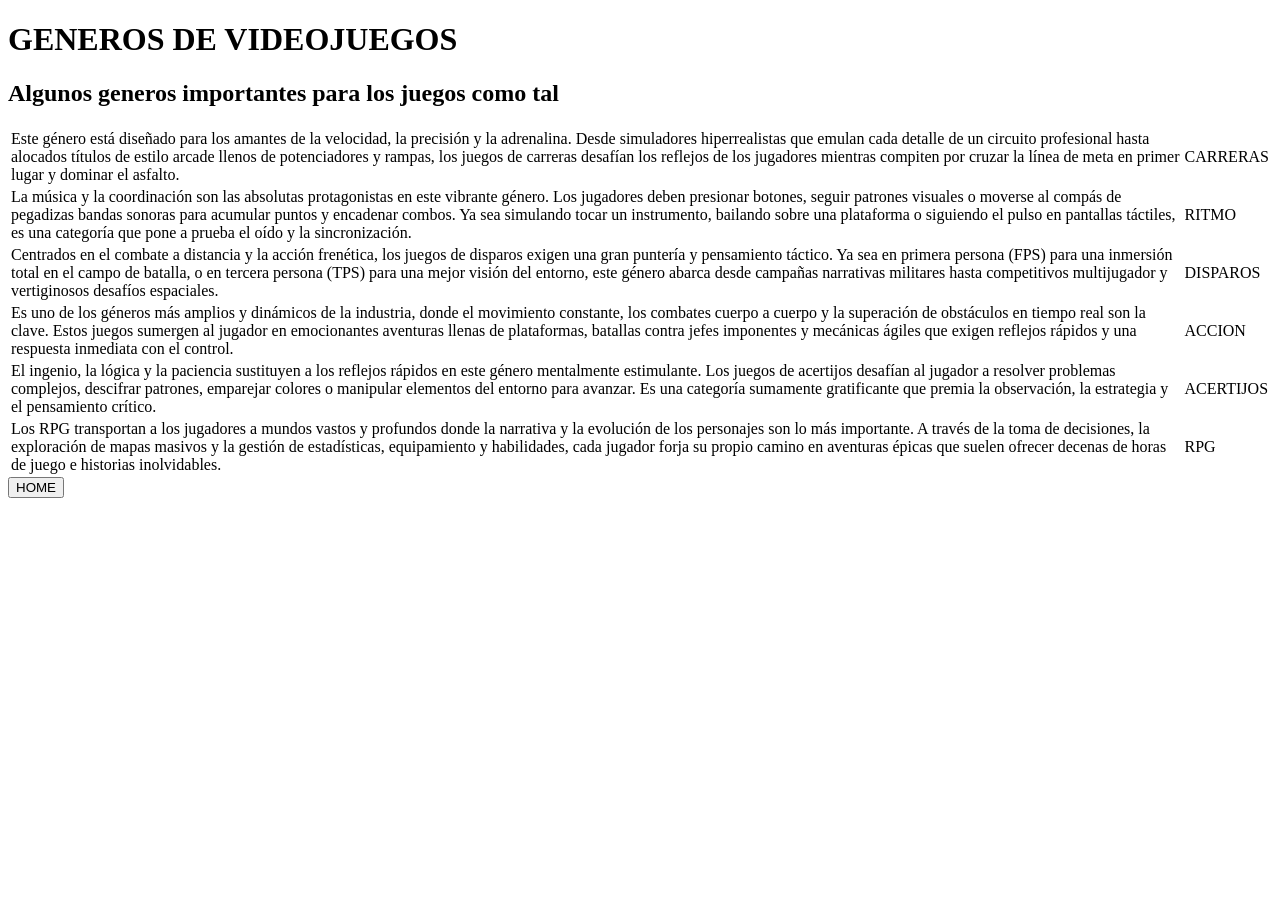
==== generos.html @ 647cb104 "html plano" ====
<!DOCTYPE html>
<html lang="es">
<head>
    <meta charset="UTF-8">
    <meta name="viewport" content="width=device-width, initial-scale=1.0">
    <title>GENEROS</title>
</head>
<body>
<h1>GENEROS DE VIDEOJUEGOS</h1>
<h2>Algunos generos importantes para los juegos como tal</h2>
    <!--Hacer click a la imagen abre el texto-->
<table class="plataformas">
        <tr>
            <td>Este género está diseñado para los amantes de la velocidad, la precisión y la adrenalina. Desde simuladores hiperrealistas que emulan cada detalle de un circuito profesional hasta alocados títulos de estilo arcade llenos de potenciadores y rampas, los juegos de carreras desafían los reflejos de los jugadores mientras compiten por cruzar la línea de meta en primer lugar y dominar el asfalto.</td>
            <td>CARRERAS</td>
        </tr>
        <div>

        <tr>
            <td>La música y la coordinación son las absolutas protagonistas en este vibrante género. Los jugadores deben presionar botones, seguir patrones visuales o moverse al compás de pegadizas bandas sonoras para acumular puntos y encadenar combos. Ya sea simulando tocar un instrumento, bailando sobre una plataforma o siguiendo el pulso en pantallas táctiles, es una categoría que pone a prueba el oído y la sincronización.</td>
            <td>RITMO</td>
        </tr>
        <div>

        <tr>            
            <td>Centrados en el combate a distancia y la acción frenética, los juegos de disparos exigen una gran puntería y pensamiento táctico. Ya sea en primera persona (FPS) para una inmersión total en el campo de batalla, o en tercera persona (TPS) para una mejor visión del entorno, este género abarca desde campañas narrativas militares hasta competitivos multijugador y vertiginosos desafíos espaciales.</td>
            <td>DISPAROS</td>
        <div>

        <tr>  
            <td>Es uno de los géneros más amplios y dinámicos de la industria, donde el movimiento constante, los combates cuerpo a cuerpo y la superación de obstáculos en tiempo real son la clave. Estos juegos sumergen al jugador en emocionantes aventuras llenas de plataformas, batallas contra jefes imponentes y mecánicas ágiles que exigen reflejos rápidos y una respuesta inmediata con el control.</td>          
            <td>ACCION</td>
        <div>

        <tr>              
            <td>El ingenio, la lógica y la paciencia sustituyen a los reflejos rápidos en este género mentalmente estimulante. Los juegos de acertijos desafían al jugador a resolver problemas complejos, descifrar patrones, emparejar colores o manipular elementos del entorno para avanzar. Es una categoría sumamente gratificante que premia la observación, la estrategia y el pensamiento crítico.</td>
            <td>ACERTIJOS</td>
        <div>

        <tr>
            <td>Los RPG transportan a los jugadores a mundos vastos y profundos donde la narrativa y la evolución de los personajes son lo más importante. A través de la toma de decisiones, la exploración de mapas masivos y la gestión de estadísticas, equipamiento y habilidades, cada jugador forja su propio camino en aventuras épicas que suelen ofrecer decenas de horas de juego e historias inolvidables.</td>
            <td>RPG</td>
        </tr>
</table>
<div>
<button class="home" onclick="document.location='main.html'">HOME</button>
</body>
</html>
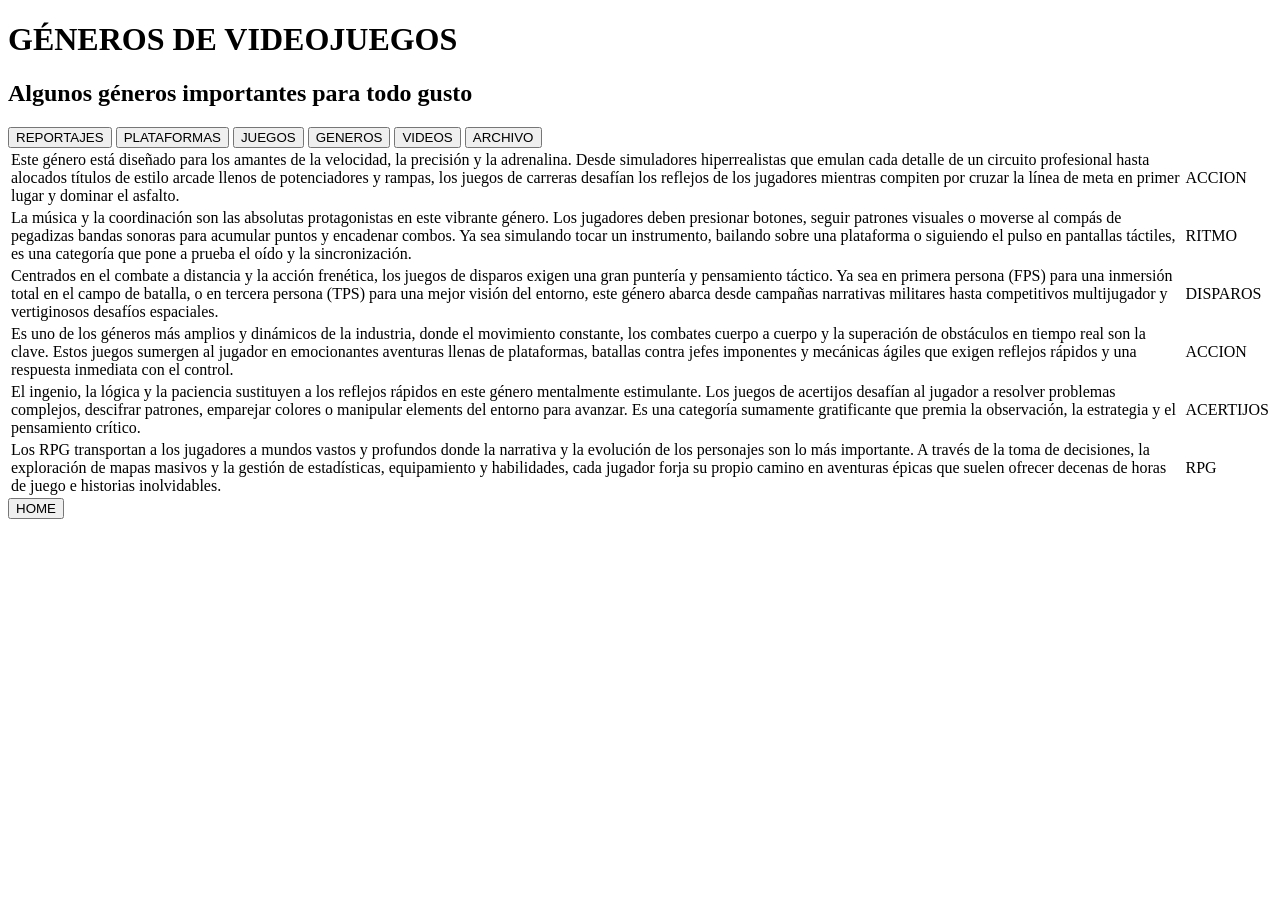
==== commit 65da0abb: "html con clases para css" ====
--- a/generos.html
+++ b/generos.html
@@ -4,45 +4,55 @@
     <meta charset="UTF-8">
     <meta name="viewport" content="width=device-width, initial-scale=1.0">
     <title>GENEROS</title>
+    <link rel="stylesheet" href="generosEstilo.css">
 </head>
 <body>
-<h1>GENEROS DE VIDEOJUEGOS</h1>
-<h2>Algunos generos importantes para los juegos como tal</h2>
-    <!--Hacer click a la imagen abre el texto-->
-<table class="plataformas">
-        <tr>
-            <td>Este género está diseñado para los amantes de la velocidad, la precisión y la adrenalina. Desde simuladores hiperrealistas que emulan cada detalle de un circuito profesional hasta alocados títulos de estilo arcade llenos de potenciadores y rampas, los juegos de carreras desafían los reflejos de los jugadores mientras compiten por cruzar la línea de meta en primer lugar y dominar el asfalto.</td>
-            <td>CARRERAS</td>
-        </tr>
-        <div>
 
-        <tr>
-            <td>La música y la coordinación son las absolutas protagonistas en este vibrante género. Los jugadores deben presionar botones, seguir patrones visuales o moverse al compás de pegadizas bandas sonoras para acumular puntos y encadenar combos. Ya sea simulando tocar un instrumento, bailando sobre una plataforma o siguiendo el pulso en pantallas táctiles, es una categoría que pone a prueba el oído y la sincronización.</td>
-            <td>RITMO</td>
-        </tr>
-        <div>
+  <div class="ventana-archivo">
 
-        <tr>            
-            <td>Centrados en el combate a distancia y la acción frenética, los juegos de disparos exigen una gran puntería y pensamiento táctico. Ya sea en primera persona (FPS) para una inmersión total en el campo de batalla, o en tercera persona (TPS) para una mejor visión del entorno, este género abarca desde campañas narrativas militares hasta competitivos multijugador y vertiginosos desafíos espaciales.</td>
-            <td>DISPAROS</td>
-        <div>
+    <header class="header-inicio">
+        <h1>GÉNEROS DE VIDEOJUEGOS</h1>
+        <h2>Algunos géneros importantes para todo gusto</h2>
+    </header>
+        
+    <nav class="menu-navegacion">
+        <button id="REPORTAJES" onclick="document.location='reportajes.html'">REPORTAJES</button>
+        <button id="PLATAFORMAS" onclick="document.location='plataformas.html'">PLATAFORMAS</button>
+        <button id="JUEGOS" onclick="document.location='juegos.html'">JUEGOS</button>
+        <button id="GENEROS" onclick="document.location='generos.html'">GENEROS</button>
+        <button id="VIDEOS" onclick="document.location='videos.html'">VIDEOS</button>
+        <button id="ARCHIVO" onclick="document.location='archivo.html'">ARCHIVO</button>
+    </nav>
 
-        <tr>  
-            <td>Es uno de los géneros más amplios y dinámicos de la industria, donde el movimiento constante, los combates cuerpo a cuerpo y la superación de obstáculos en tiempo real son la clave. Estos juegos sumergen al jugador en emocionantes aventuras llenas de plataformas, batallas contra jefes imponentes y mecánicas ágiles que exigen reflejos rápidos y una respuesta inmediata con el control.</td>          
-            <td>ACCION</td>
-        <div>
+    <table class="generos">
+            <tr>
+                <td class="tabla-descripcion">Este género está diseñado para los amantes de la velocidad, la precisión y la adrenalina. Desde simuladores hiperrealistas que emulan cada detalle de un circuito profesional hasta alocados títulos de estilo arcade llenos de potenciadores y rampas, los juegos de carreras desafían los reflejos de los jugadores mientras compiten por cruzar la línea de meta en primer lugar y dominar el asfalto.</td>
+                <td class="titulo">ACCION</td> 
+            </tr>
+            <tr>
+                <td class="tabla-descripcion">La música y la coordinación son las absolutas protagonistas en este vibrante género. Los jugadores deben presionar botones, seguir patrones visuales o moverse al compás de pegadizas bandas sonoras para acumular puntos y encadenar combos. Ya sea simulando tocar un instrumento, bailando sobre una plataforma o siguiendo el pulso en pantallas táctiles, es una categoría que pone a prueba el oído y la sincronización.</td>
+                <td class="titulo">RITMO</td>
+            </tr>
 
-        <tr>              
-            <td>El ingenio, la lógica y la paciencia sustituyen a los reflejos rápidos en este género mentalmente estimulante. Los juegos de acertijos desafían al jugador a resolver problemas complejos, descifrar patrones, emparejar colores o manipular elementos del entorno para avanzar. Es una categoría sumamente gratificante que premia la observación, la estrategia y el pensamiento crítico.</td>
-            <td>ACERTIJOS</td>
-        <div>
+            <tr>            
+                <td class="tabla-descripcion">Centrados en el combate a distancia y la acción frenética, los juegos de disparos exigen una gran puntería y pensamiento táctico. Ya sea en primera persona (FPS) para una inmersión total en el campo de batalla, o en tercera persona (TPS) para una mejor visión del entorno, este género abarca desde campañas narrativas militares hasta competitivos multijugador y vertiginosos desafíos espaciales.</td>
+                <td class="titulo">DISPAROS</td>
+            </tr> <tr>  
+                <td class="tabla-descripcion">Es uno de los géneros más amplios y dinámicos de la industria, donde el movimiento constante, los combates cuerpo a cuerpo y la superación de obstáculos en tiempo real son la clave. Estos juegos sumergen al jugador en emocionantes aventuras llenas de plataformas, batallas contra jefes imponentes y mecánicas ágiles que exigen reflejos rápidos y una respuesta inmediata con el control.</td>          
+                <td class="titulo">ACCION</td>
+            </tr> <tr>            
+                <td class="tabla-descripcion">El ingenio, la lógica y la paciencia sustituyen a los reflejos rápidos en este género mentalmente estimulante. Los juegos de acertijos desafían al jugador a resolver problemas complejos, descifrar patrones, emparejar colores o manipular elements del entorno para avanzar. Es una categoría sumamente gratificante que premia la observación, la estrategia y el pensamiento crítico.</td>
+                <td class="titulo">ACERTIJOS</td>
+            </tr> <tr>
+                <td class="tabla-descripcion">Los RPG transportan a los jugadores a mundos vastos y profundos donde la narrativa y la evolución de los personajes son lo más importante. A través de la toma de decisiones, la exploración de mapas masivos y la gestión de estadísticas, equipamiento y habilidades, cada jugador forja su propio camino en aventuras épicas que suelen ofrecer decenas de horas de juego e historias inolvidables.</td>
+                <td class="titulo">RPG</td>
+            </tr>
+    </table>
 
-        <tr>
-            <td>Los RPG transportan a los jugadores a mundos vastos y profundos donde la narrativa y la evolución de los personajes son lo más importante. A través de la toma de decisiones, la exploración de mapas masivos y la gestión de estadísticas, equipamiento y habilidades, cada jugador forja su propio camino en aventuras épicas que suelen ofrecer decenas de horas de juego e historias inolvidables.</td>
-            <td>RPG</td>
-        </tr>
-</table>
-<div>
-<button class="home" onclick="document.location='main.html'">HOME</button>
+    <div class="contenedor-boton-home">
+        <button class="home" onclick="document.location='main.html'">HOME</button>
+    </div>
+
+  </div> 
 </body>
 </html>
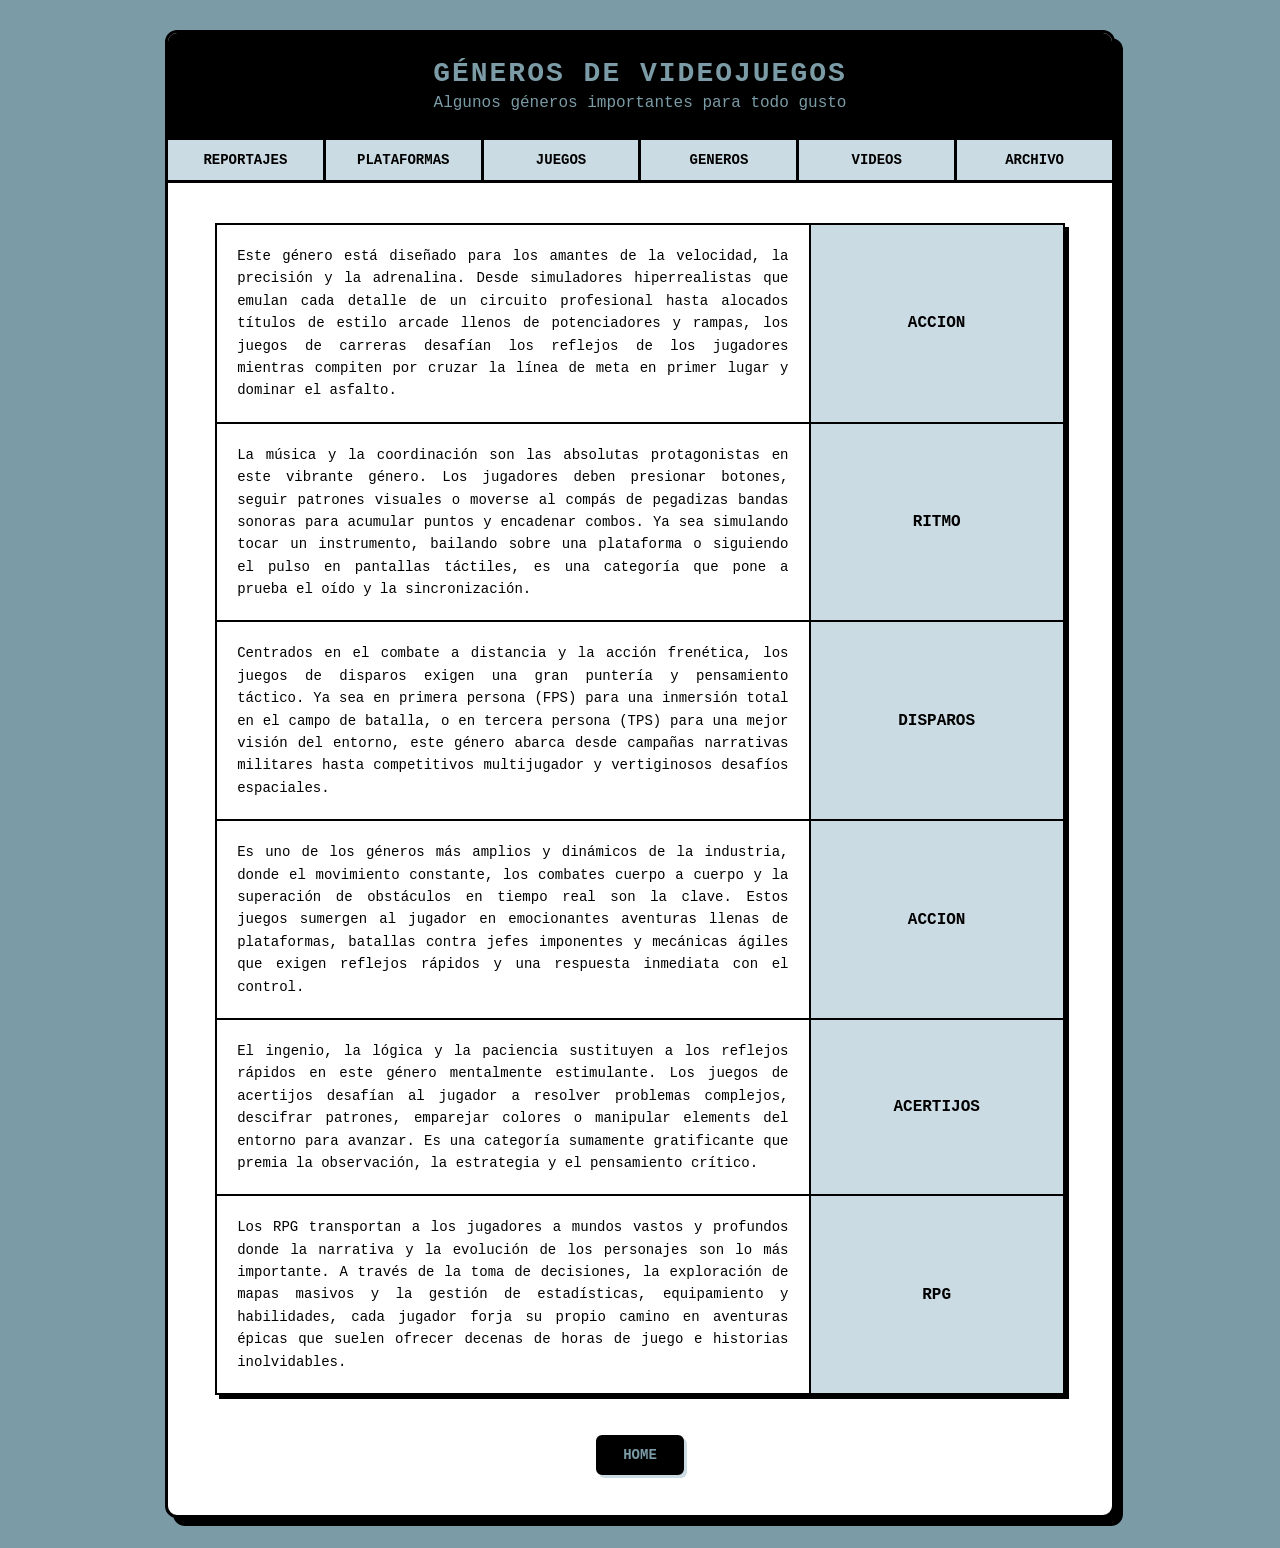
==== commit e2e7717d: "organizacion" ====
--- a/generos.html
+++ b/generos.html
@@ -4,7 +4,7 @@
     <meta charset="UTF-8">
     <meta name="viewport" content="width=device-width, initial-scale=1.0">
     <title>GENEROS</title>
-    <link rel="stylesheet" href="generosEstilo.css">
+    <link rel="stylesheet" href="css/generosEstilo.css">
 </head>
 <body>
 
--- a/css/generosEstilo.css
+++ b/css/generosEstilo.css
@@ -0,0 +1,123 @@
+* {
+    margin: 0;
+    padding: 0;
+    box-sizing: border-box;
+    font-family: 'Courier New', Courier, monospace;
+}
+
+body {
+    background-color: #7b9ba6;
+    padding: 30px 15px;
+    display: flex;
+    justify-content: center;
+}
+
+.ventana-archivo {
+    background-color: white;
+    border: 3px solid black;  
+    border-radius: 12px;
+    width: 100%;
+    max-width: 950px;
+    box-shadow: 8px 8px 0px black; 
+    overflow: hidden;
+}
+
+/* Encabezado */
+.header-inicio {
+    text-align: center;
+    padding: 25px 15px;
+    background-color: black;
+}
+
+.header-inicio h1 {
+    font-size: 28px;
+    letter-spacing: 2px;
+    margin-bottom: 5px;
+    color: #7b9ba6;
+}
+
+.header-inicio h2 {
+    font-size: 16px;
+    color: #7b9ba6;
+    font-weight: normal;
+}
+
+/* Botones de navegación */
+.menu-navegacion {
+    display: flex;
+    flex-wrap: wrap; 
+    border-top: 3px solid black;
+    border-bottom: 3px solid black;
+    background-color: #cbdbe3; 
+}
+
+.menu-navegacion button {
+    flex: 1;
+    min-width: 120px;
+    padding: 12px 5px;
+    background: transparent;
+    border: none;
+    border-right: 3px solid black; 
+    font-size: 14px;
+    font-weight: bold;
+    cursor: pointer;
+    color: black;
+    transition: background 0.2s;
+}
+
+.menu-navegacion button:last-child {
+    border-right: none;
+}
+
+/* tabla de generos */
+.generos {
+    width: 90%;
+    margin: 40px auto;
+    border-collapse: collapse;
+    border: 2px solid black;
+    box-shadow: 4px 4px 0px black;
+}
+
+.generos td {
+    border: 2px solid black;
+    padding: 20px;
+    vertical-align: top;
+}
+
+/* Textos */
+.tabla-descripcion {
+    width: 70%;
+    background-color: white;
+    font-size: 14px;
+    line-height: 1.6;
+    text-align: justify;
+}
+
+/* Titulos de géneros */
+.titulo {
+    width: 30%;
+    font-weight: bold;
+    font-size: 16px;
+    background-color: #cbdbe3; 
+    color: black;
+    text-align: center;
+    vertical-align: middle !important; 
+}
+
+/* home */
+.contenedor-boton-home {
+    text-align: center;
+    margin-bottom: 40px;
+}
+
+.home {
+    padding: 10px 25px;
+    font-size: 14px;
+    font-weight: bold;
+    background-color: black;
+    color: #7b9ba6;
+    border: 2px solid black;
+    border-radius: 6px;
+    cursor: pointer;
+    box-shadow: 3px 3px 0px #cbdbe3;
+}
